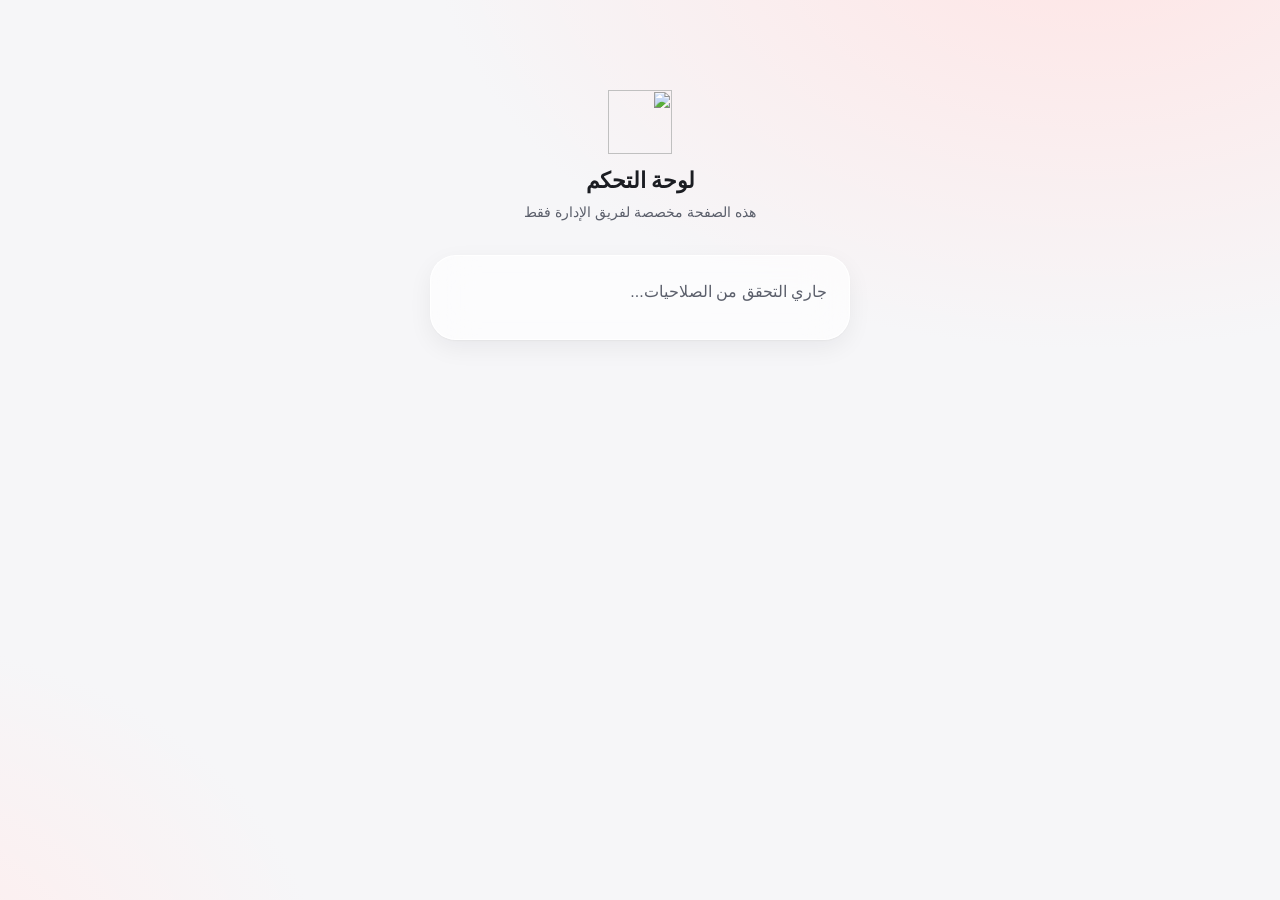
==== admin.html @ 40ae33b2 "Add files via upload" ====
<!DOCTYPE html>
<html lang="ar" dir="rtl">
<head>
<meta charset="UTF-8">
<meta name="viewport" content="width=device-width, initial-scale=1, viewport-fit=cover">
<title>سَرْمَد — لوحة التحكم</title>
<link rel="manifest" href="./manifest.json">
<link rel="apple-touch-icon" href="https://i.ibb.co/CyBhgJ0/icon.png">
<meta name="theme-color" content="#F6F6F8">
<link rel="stylesheet" href="./styles.css">
<style>
  .admin-wrap{ max-width:640px; margin:0 auto; padding: 20px 16px 60px; }
  .admin-tabs{ display:flex; gap:8px; overflow-x:auto; margin-bottom:18px; }
  .admin-tabs button{ white-space:nowrap; border:none; background:rgba(20,20,30,0.06); padding:9px 16px; border-radius:99px; font-weight:600; font-size:13px; cursor:pointer; color:var(--ink-soft); }
  .admin-tabs button.active{ background:var(--red); color:#fff; }
  .admin-panel{ display:none; }
  .admin-panel.active{ display:block; }
  .list-item{ display:flex; align-items:center; justify-content:space-between; padding:13px 16px; border-radius:16px; margin-bottom:8px; }
  .list-item .name{ font-weight:700; font-size:14px; }
  .list-item .sub{ font-size:12px; color:var(--ink-soft); }
  .danger-btn{ background:none; border:none; color:var(--red); cursor:pointer; font-size:12.5px; font-weight:700; }
  .form-card{ padding:18px; margin-bottom:20px; }
  .qbox{ border:1px solid var(--line); border-radius:14px; padding:12px; margin-bottom:10px; }
</style>
</head>
<body class="protected">
<div id="toast-host"></div>

<section id="admin-lock" class="screen active" style="padding-top:60px;">
  <div class="auth-hero">
    <img class="logo-mark allow-context" src="https://i.ibb.co/PZsJ4ptx/logo.png" alt="">
    <h1>لوحة التحكم</h1>
    <p>هذه الصفحة مخصصة لفريق الإدارة فقط</p>
  </div>
  <div class="glass" style="padding:22px; max-width:420px; margin:0 auto;">
    <p id="admin-lock-msg">جاري التحقق من الصلاحيات...</p>
  </div>
</section>

<div class="admin-wrap" id="admin-root" style="display:none;">
  <div class="topbar" style="border-radius:20px; margin-bottom:16px;">
    <img class="logo allow-context" src="https://i.ibb.co/PZsJ4ptx/logo.png">
    <a href="./index.html" class="icon-btn" style="text-decoration:none; display:flex; align-items:center; justify-content:center;">
      <svg viewBox="0 0 24 24" fill="none" stroke="currentColor" stroke-width="2" stroke-linecap="round"><path d="M9 21V9h6v12M3 10l9-7 9 7"/></svg>
    </a>
  </div>

  <div class="admin-tabs">
    <button class="active" data-panel="p-tracks">المسارات</button>
    <button data-panel="p-courses">الكورسات</button>
    <button data-panel="p-lectures">المحاضرات</button>
    <button data-panel="p-tasks">المهام</button>
    <button data-panel="p-forum">المنتدى</button>
  </div>

  <!-- المسارات -->
  <div class="admin-panel active" id="p-tracks">
    <form class="glass form-card" id="form-track">
      <h3>إضافة مسار</h3>
      <div class="field"><label>العنوان</label><input type="text" id="tr-title" required></div>
      <div class="field"><label>الوصف</label><textarea id="tr-desc" rows="2"></textarea></div>
      <div class="field"><label>رابط الصورة</label><input type="url" id="tr-image"></div>
      <div class="field"><label>الترتيب</label><input type="number" id="tr-order" value="1"></div>
      <button class="btn btn-primary btn-block" type="submit">إضافة</button>
    </form>
    <div id="list-tracks"></div>
  </div>

  <!-- الكورسات -->
  <div class="admin-panel" id="p-courses">
    <form class="glass form-card" id="form-course">
      <h3>إضافة كورس</h3>
      <div class="field"><label>المسار</label><select id="co-track" required></select></div>
      <div class="field"><label>العنوان</label><input type="text" id="co-title" required></div>
      <div class="field"><label>الوصف</label><textarea id="co-desc" rows="2"></textarea></div>
      <div class="field"><label>رابط الصورة</label><input type="url" id="co-image"></div>
      <div class="field"><label>المحاضر</label><input type="text" id="co-instructor"></div>
      <div class="field"><label>تاريخ البداية</label><input type="text" id="co-start" placeholder="مثال: 1 أكتوبر 2026"></div>
      <div class="field">
        <label><input type="checkbox" id="co-paid" style="width:auto; display:inline-block;"> كورس مدفوع</label>
      </div>
      <div class="field"><label>السعر ($)</label><input type="number" id="co-price" value="0"></div>
      <button class="btn btn-primary btn-block" type="submit">إضافة</button>
    </form>
    <div id="list-courses"></div>
  </div>

  <!-- المحاضرات -->
  <div class="admin-panel" id="p-lectures">
    <form class="glass form-card" id="form-lecture">
      <h3>إضافة محاضرة</h3>
      <div class="field"><label>الكورس</label><select id="le-course" required></select></div>
      <div class="field"><label>العنوان</label><input type="text" id="le-title" required></div>
      <div class="field"><label>الوصف</label><textarea id="le-desc" rows="2"></textarea></div>
      <div class="field"><label>رابط الصورة</label><input type="url" id="le-image"></div>
      <div class="field"><label>المدة (دقيقة)</label><input type="number" id="le-duration" value="10"></div>
      <div class="field"><label>الترتيب</label><input type="number" id="le-order" value="1"></div>
      <button class="btn btn-primary btn-block" type="submit">إضافة</button>
    </form>
    <div id="list-lectures"></div>
  </div>

  <!-- المهام -->
  <div class="admin-panel" id="p-tasks">
    <form class="glass form-card" id="form-task">
      <h3>إضافة مهمة</h3>
      <div class="field"><label>المحاضرة</label><select id="ta-lecture" required></select></div>
      <div class="field">
        <label>نوع المهمة</label>
        <select id="ta-type">
          <option value="json">محتوى تفاعلي (JSON)</option>
          <option value="pdf">ملف PDF</option>
          <option value="video">فيديو</option>
          <option value="mcq">اختبار MCQ</option>
          <option value="code">مهمة برمجية</option>
        </select>
      </div>
      <div class="field"><label>الترتيب</label><input type="number" id="ta-order" value="1"></div>
      <div class="field"><label>مدة الاختبار/المهمة (ثانية، اختياري)</label><input type="number" id="ta-time" placeholder="0 = بدون حد"></div>

      <div id="ta-fields-json" class="task-type-fields">
        <div class="field"><label>عنوان المحتوى</label><input type="text" id="tj-title"></div>
        <div class="field"><label>اللون (HEX)</label><input type="text" id="tj-color" value="#E23B3B"></div>
        <div class="field"><label>نص المحتوى</label><textarea id="tj-text" rows="3"></textarea></div>
        <div class="field"><label>رابط صورة (اختياري)</label><input type="url" id="tj-image"></div>
        <div class="field"><label>رابط خارجي (اختياري)</label><input type="url" id="tj-link"></div>
      </div>
      <div id="ta-fields-pdf" class="task-type-fields" style="display:none;">
        <div class="field"><label>رابط PDF (ينتهي بـ .pdf)</label><input type="url" id="tp-url" placeholder="https://files.catbox.moe/xxx.pdf"></div>
      </div>
      <div id="ta-fields-video" class="task-type-fields" style="display:none;">
        <div class="field"><label>رابط الفيديو (mp4 أو يوتيوب)</label><input type="url" id="tv-url"></div>
        <div class="field"><label>المدة التقديرية بالثانية (لفيديوهات يوتيوب)</label><input type="number" id="tv-est" value="120"></div>
      </div>
      <div id="ta-fields-mcq" class="task-type-fields" style="display:none;">
        <div id="mcq-builder"></div>
        <button type="button" class="btn btn-secondary" id="btn-add-q">+ إضافة سؤال</button>
      </div>
      <div id="ta-fields-code" class="task-type-fields" style="display:none;">
        <div class="field"><label>اللغة</label>
          <select id="tc-lang"><option value="javascript">JavaScript</option><option value="python">Python</option></select>
        </div>
        <div class="field"><label>التعليمات</label><textarea id="tc-instructions" rows="2"></textarea></div>
        <div class="field"><label>الكود المبدئي</label><textarea id="tc-starter" rows="3" style="direction:ltr; font-family:monospace;"></textarea></div>
      </div>

      <button class="btn btn-primary btn-block" type="submit" style="margin-top:8px;">إضافة المهمة</button>
    </form>
    <div id="list-tasks"></div>
  </div>

  <!-- المنتدى -->
  <div class="admin-panel" id="p-forum">
    <h3 style="margin-bottom:10px;">مشاركات المنتدى</h3>
    <div id="list-forum"></div>
  </div>
</div>

<script type="module" src="./admin.js"></script>
</body>
</html>
---- styles.css ----
/* ============================================================
   سَرْمَد — نظام التصميم
   زجاجية بيضاء، عربي RTL، فونتات مخصصة
   ============================================================ */

@font-face {
  font-family: "SarmadHeading";
  src: url("https://files.catbox.moe/fwgw08.otf") format("opentype");
  font-display: swap;
}
@font-face {
  font-family: "SarmadBody";
  src: url("https://files.catbox.moe/jernkn.otf") format("opentype");
  font-display: swap;
}
@font-face {
  font-family: "SarmadArticle";
  src: url("https://files.catbox.moe/mmhk4x.otf") format("opentype");
  font-display: swap;
}
@font-face {
  font-family: "SarmadMeta";
  src: url("https://files.catbox.moe/gsv6s7.otf") format("opentype");
  font-display: swap;
}

:root{
  --red:        #E23B3B;
  --red-dim:    #E23B3B22;
  --ink:        #1B1D22;
  --ink-soft:   #5B5F6B;
  --line:       #ECECF0;
  --bg:         #F6F6F8;
  --glass-bg:   rgba(255,255,255,0.62);
  --glass-bg-strong: rgba(255,255,255,0.82);
  --glass-border: rgba(255,255,255,0.9);
  --shadow-1:   0 1px 2px rgba(20,20,30,0.04), 0 8px 24px rgba(20,20,30,0.06);
  --shadow-2:   0 2px 6px rgba(20,20,30,0.06), 0 20px 48px rgba(20,20,30,0.10);
  --radius-lg:  26px;
  --radius-md:  18px;
  --radius-sm:  12px;
  --safe-top: env(safe-area-inset-top, 0px);
  --safe-bottom: env(safe-area-inset-bottom, 0px);
}

*{ box-sizing: border-box; -webkit-tap-highlight-color: transparent; }
html,body{ height:100%; }
body{
  margin:0;
  direction: rtl;
  font-family: "SarmadBody","SF Pro Text",-apple-system,BlinkMacSystemFont,"Segoe UI",sans-serif;
  background:
    radial-gradient(1200px 800px at 85% -10%, #ffe4e4 0%, transparent 55%),
    radial-gradient(900px 700px at -10% 110%, #ffecec 0%, transparent 50%),
    var(--bg);
  color: var(--ink);
  -webkit-font-smoothing: antialiased;
  overscroll-behavior-y: contain;
}
h1,h2,h3,h4{
  font-family: "SarmadHeading","SarmadBody",sans-serif;
  font-weight: 700;
  margin: 0 0 6px;
  letter-spacing: -0.01em;
}
p{ margin: 0 0 10px; color: var(--ink-soft); line-height: 1.8; }
.article, .task-content-text{ font-family:"SarmadArticle","SarmadBody",sans-serif; line-height: 1.9; }
.meta, time, .meta-text{ font-family:"SarmadMeta","SarmadBody",sans-serif; color: var(--ink-soft); font-size: 13px; }
a{ color: inherit; text-decoration:none; }
button{ font-family: inherit; }
img{ -webkit-user-drag:none; user-drag:none; }

/* ---------- حماية المحتوى ---------- */
.protected, .protected *{
  -webkit-user-select:none; -moz-user-select:none; user-select:none;
  -webkit-touch-callout:none;
}
.protected img, .protected video{ pointer-events:none; }
.protected img.allow-tap, .protected video.allow-tap{ pointer-events:auto; }

/* ---------- تخطيط عام ---------- */
#app{ min-height:100%; padding-bottom: calc(84px + var(--safe-bottom)); }
.screen{ display:none; padding: calc(18px + var(--safe-top)) 18px 24px; max-width: 560px; margin:0 auto; animation: fadeUp .35s ease; }
.screen.active{ display:block; }
@keyframes fadeUp{ from{opacity:0; transform:translateY(10px);} to{opacity:1; transform:translateY(0);} }

/* ---------- الزجاجية ---------- */
.glass{
  background: var(--glass-bg);
  backdrop-filter: blur(22px) saturate(160%);
  -webkit-backdrop-filter: blur(22px) saturate(160%);
  border: 1px solid var(--glass-border);
  border-radius: var(--radius-lg);
  box-shadow: var(--shadow-1);
}
.glass-strong{
  background: var(--glass-bg-strong);
  backdrop-filter: blur(28px) saturate(180%);
  -webkit-backdrop-filter: blur(28px) saturate(180%);
  border: 1px solid var(--glass-border);
  border-radius: var(--radius-lg);
  box-shadow: var(--shadow-2);
}

/* ---------- شريط علوي ---------- */
.topbar{
  position: sticky; top:0; z-index: 30;
  display:flex; align-items:center; justify-content:space-between;
  padding: calc(10px + var(--safe-top)) 16px 10px;
  background: rgba(246,246,248,0.75);
  backdrop-filter: blur(18px);
  -webkit-backdrop-filter: blur(18px);
  border-bottom: 1px solid var(--line);
}
.topbar .logo{ height: 30px; }
.topbar .icon-btn{ width:38px; height:38px; }

/* ---------- أزرار ---------- */
.btn{
  display:inline-flex; align-items:center; justify-content:center; gap:8px;
  border:none; border-radius: 999px; padding: 14px 22px;
  font-size:15px; font-weight:600; cursor:pointer;
  transition: transform .15s ease, opacity .15s ease, box-shadow .15s ease;
}
.btn:active{ transform: scale(0.96); }
.btn-primary{ background: var(--red); color:#fff; box-shadow: 0 10px 24px rgba(226,59,59,0.35); }
.btn-secondary{ background: rgba(20,20,30,0.05); color: var(--ink); }
.btn-ghost{ background: transparent; color: var(--red); }
.btn-block{ width:100%; }
.btn:disabled{ opacity:.45; cursor:not-allowed; box-shadow:none; }
.icon-btn{
  display:inline-flex; align-items:center; justify-content:center;
  width:42px; height:42px; border-radius:50%; border:none;
  background: rgba(20,20,30,0.05); color: var(--ink); cursor:pointer;
}
.icon-btn:active{ transform: scale(0.92); }
.icon-btn svg{ width:20px; height:20px; }

/* ---------- حقول الإدخال ---------- */
.field{ margin-bottom: 14px; }
.field label{ display:block; font-size:13px; color: var(--ink-soft); margin-bottom:6px; padding-inline-start:4px; }
.field input, .field select, .field textarea{
  width:100%; border:1px solid var(--line); background:#fff;
  border-radius: var(--radius-sm); padding: 13px 15px; font-size:15px;
  color: var(--ink); outline:none; font-family:"SarmadBody",sans-serif;
  transition: border-color .15s ease, box-shadow .15s ease;
}
.field input:focus, .field select:focus, .field textarea:focus{
  border-color: var(--red); box-shadow: 0 0 0 4px var(--red-dim);
}
.field .hint{ font-size:12px; color:#9AA; margin-top:4px; padding-inline-start:4px; }
.field .err{ font-size:12px; color: var(--red); margin-top:4px; padding-inline-start:4px; display:none; }
.field.invalid input{ border-color: var(--red); }
.field.invalid .err{ display:block; }

/* ---------- بطاقات ---------- */
.card{ padding:16px; margin-bottom:14px; cursor:pointer; }
.card-row{ display:flex; align-items:center; gap:14px; }
.card-thumb{ width:64px; height:64px; border-radius:16px; object-fit:cover; flex-shrink:0; background:#eee; }
.card-thumb-wide{ width:100%; height:150px; border-radius:18px; object-fit:cover; background:#eee; margin-bottom:12px; }
.card-title{ font-size:16px; font-weight:700; margin-bottom:2px; }
.card-desc{ font-size:13px; color: var(--ink-soft); margin:0; display:-webkit-box; -webkit-line-clamp:2; -webkit-box-orient:vertical; overflow:hidden; }
.badge{ display:inline-flex; align-items:center; gap:4px; font-size:11px; font-weight:700; padding:4px 10px; border-radius:999px; background: var(--red-dim); color: var(--red); }
.badge-lock{ background: rgba(20,20,30,0.08); color: var(--ink-soft); }
.badge-done{ background:#e6f6ea; color:#1c9c4a; }

/* ---------- شريط تمرير مميز ---------- */
::-webkit-scrollbar{ width:6px; height:6px; }
::-webkit-scrollbar-track{ background:transparent; }
::-webkit-scrollbar-thumb{ background: linear-gradient(var(--red), #b52222); border-radius:99px; }
* { scrollbar-width: thin; scrollbar-color: var(--red) transparent; }

.h-scroll{ display:flex; gap:12px; overflow-x:auto; padding: 4px 2px 14px; scroll-snap-type:x mandatory; }
.h-scroll::-webkit-scrollbar{ height:4px; }
.h-scroll > *{ scroll-snap-align:start; flex-shrink:0; }

/* ---------- التنقل السفلي ---------- */
.tabbar{
  position: fixed; bottom:0; inset-inline:0; z-index:40;
  display:flex; justify-content:space-around; align-items:center;
  padding: 10px 10px calc(10px + var(--safe-bottom));
  background: rgba(255,255,255,0.75);
  backdrop-filter: blur(24px) saturate(180%);
  -webkit-backdrop-filter: blur(24px) saturate(180%);
  border-top:1px solid var(--line);
}
.tab-item{ display:flex; flex-direction:column; align-items:center; gap:4px; background:none; border:none; color:#B7B9C2; cursor:pointer; padding:6px 10px; flex:1; }
.tab-item svg{ width:23px; height:23px; }
.tab-item span{ font-size:10.5px; font-weight:600; }
.tab-item.active{ color: var(--red); }

/* ---------- عناصر التقدم ---------- */
.progress-track{ height:6px; border-radius:99px; background: rgba(20,20,30,0.08); overflow:hidden; }
.progress-fill{ height:100%; background: linear-gradient(90deg, var(--red), #ff7676); border-radius:99px; transition: width .4s ease; }

/* ---------- مودال ---------- */
.overlay{ position:fixed; inset:0; background: rgba(20,20,28,0.45); backdrop-filter: blur(4px); z-index:60; display:none; align-items:flex-end; justify-content:center; }
.overlay.active{ display:flex; }
.sheet{ width:100%; max-width:560px; max-height:88vh; overflow-y:auto; padding:20px 18px calc(24px + var(--safe-bottom)); animation: slideUp .3s ease; border-radius: 26px 26px 0 0; }
@keyframes slideUp{ from{transform:translateY(40px); opacity:0;} to{transform:translateY(0); opacity:1;} }
.sheet-handle{ width:40px; height:5px; background:#DDD; border-radius:99px; margin: 0 auto 16px; }

/* ---------- تبويبات داخلية ---------- */
.segmented{ display:flex; background: rgba(20,20,30,0.06); border-radius:14px; padding:4px; gap:4px; margin-bottom:16px; }
.segmented button{ flex:1; border:none; background:transparent; padding:9px; border-radius:10px; font-size:13px; font-weight:600; color: var(--ink-soft); cursor:pointer; }
.segmented button.active{ background:#fff; color: var(--red); box-shadow: var(--shadow-1); }

/* ---------- حالات فارغة / تحميل ---------- */
.empty{ text-align:center; padding: 50px 20px; color: var(--ink-soft); }
.empty svg{ width:52px; height:52px; opacity:.35; margin-bottom:14px; }
.spinner{ width:26px; height:26px; border-radius:50%; border:3px solid rgba(226,59,59,0.18); border-top-color: var(--red); animation: spin .7s linear infinite; margin:30px auto; }
@keyframes spin{ to{ transform:rotate(360deg);} }
.skeleton{ background: linear-gradient(90deg,#eee 25%,#f5f5f5 37%,#eee 63%); background-size:400% 100%; animation: shimmer 1.4s ease infinite; border-radius:16px; }
@keyframes shimmer{ 0%{background-position:100% 0;} 100%{background-position:-100% 0;} }

/* ---------- توست ---------- */
#toast-host{ position:fixed; top: calc(14px + var(--safe-top)); inset-inline:0; z-index:80; display:flex; flex-direction:column; align-items:center; gap:8px; pointer-events:none; }
.toast{ background: var(--ink); color:#fff; padding:11px 18px; border-radius:14px; font-size:13.5px; box-shadow: var(--shadow-2); max-width:90%; text-align:center; }

/* ---------- شاشة الدخول/التسجيل ---------- */
.auth-hero{ text-align:center; padding: 30px 0 20px; }
.auth-hero .logo-mark{ width:64px; height:64px; margin: 0 auto 14px; }
.auth-hero h1{ font-size:22px; }
.auth-hero p{ font-size:14px; }
.auth-switch{ text-align:center; margin-top:18px; font-size:13.5px; color: var(--ink-soft); }
.auth-switch b{ color: var(--red); cursor:pointer; }
.divider-or{ display:flex; align-items:center; gap:10px; margin: 18px 0; color:#BBB; font-size:12px; }
.divider-or::before, .divider-or::after{ content:""; flex:1; height:1px; background: var(--line); }
.google-btn{ display:flex; align-items:center; justify-content:center; gap:10px; width:100%; padding:13px; border-radius: var(--radius-sm); border:1px solid var(--line); background:#fff; font-weight:600; font-size:14.5px; cursor:pointer; }

/* ---------- مشغل الفيديو ---------- */
.video-wrap{ position:relative; width:100%; aspect-ratio:16/9; border-radius:20px; overflow:hidden; background:#111; margin-bottom:16px; }
.video-wrap video, .video-wrap iframe{ width:100%; height:100%; border:0; }
.video-note{ font-size:12px; color: var(--ink-soft); text-align:center; margin-top:-6px; margin-bottom:14px; }

/* ---------- المهام ---------- */
.task-row{ display:flex; align-items:center; gap:14px; padding:15px; border-radius:18px; margin-bottom:10px; }
.task-row.locked{ opacity:.5; }
.task-icon{ width:42px; height:42px; border-radius:13px; display:flex; align-items:center; justify-content:center; background: var(--red-dim); color: var(--red); flex-shrink:0; }
.task-icon svg{ width:20px; height:20px; }
.task-body{ flex:1; min-width:0; }
.task-body .t{ font-weight:700; font-size:14.5px; }
.task-body .s{ font-size:12px; color: var(--ink-soft); }

.mcq-option{ display:flex; align-items:center; gap:12px; padding:14px 16px; border-radius:16px; border:1.5px solid var(--line); background:#fff; margin-bottom:10px; cursor:pointer; }
.mcq-option.selected{ border-color: var(--red); background: var(--red-dim); }
.mcq-option.correct{ border-color:#1c9c4a; background:#e6f6ea; }
.mcq-option.wrong{ border-color: var(--red); background: var(--red-dim); }
.mcq-dot{ width:20px; height:20px; border-radius:50%; border:2px solid #DDD; flex-shrink:0; }
.mcq-option.selected .mcq-dot{ border-color: var(--red); background: var(--red); }

.ai-trap{ position:absolute; opacity:0.01; font-size:1px; line-height:0; height:0; width:0; overflow:hidden; pointer-events:none; user-select:none; }

.code-editor{ width:100%; min-height:220px; background:#161821; color:#eaeaf2; font-family:"SFMono-Regular",Menlo,Consolas,monospace; font-size:13.5px; border-radius:18px; padding:16px; border:none; direction:ltr; text-align:left; resize:vertical; }
.code-output{ background:#0e0f14; color:#9be79b; font-family:monospace; font-size:12.5px; padding:14px; border-radius:14px; direction:ltr; text-align:left; white-space:pre-wrap; min-height:60px; margin-top:10px; }

.pdf-frame{ width:100%; height:60vh; border-radius:18px; border:1px solid var(--line); background:#fff; }

.timer-chip{ display:inline-flex; align-items:center; gap:6px; background: var(--ink); color:#fff; padding:6px 14px; border-radius:99px; font-size:13px; font-weight:700; font-family:"SarmadMeta",sans-serif; direction:ltr; }

/* ---------- المنتدى ---------- */
.post{ padding:16px; margin-bottom:12px; }
.post-head{ display:flex; align-items:center; gap:10px; margin-bottom:8px; }
.avatar{ width:38px; height:38px; border-radius:50%; background: linear-gradient(135deg,var(--red),#ff9e9e); color:#fff; display:flex; align-items:center; justify-content:center; font-weight:700; font-size:14px; flex-shrink:0; }
.post-images{ display:flex; gap:8px; overflow-x:auto; margin-top:10px; }
.post-images img{ width:120px; height:120px; border-radius:14px; object-fit:cover; }

/* ---------- شارة اشتراك / سعر ---------- */
.price-tag{ font-family:"SarmadMeta",sans-serif; font-weight:700; }
.pill-row{ display:flex; gap:8px; flex-wrap:wrap; margin-bottom:14px; }
.pill{ padding:7px 14px; border-radius:99px; background: rgba(20,20,30,0.06); font-size:12.5px; font-weight:600; }

/* ---------- واتر مارك التقارير ---------- */
.report-watermark{ position:relative; }
.report-watermark::after{
  content:""; position:absolute; inset:0; pointer-events:none;
  background-image: url('https://i.ibb.co/PZsJ4ptx/logo.png');
  background-repeat:no-repeat; background-position:center; background-size:120px;
  opacity:0.06;
}

.section-title{ display:flex; align-items:center; justify-content:space-between; margin: 22px 0 12px; }
.section-title h2{ font-size:17px; }
.section-title a{ font-size:12.5px; color: var(--red); font-weight:600; }

.locked-banner{ display:flex; align-items:center; gap:10px; padding:13px 16px; border-radius:16px; background: rgba(20,20,30,0.05); font-size:13px; color: var(--ink-soft); margin-bottom:14px; }

@media (min-width: 640px){
  .tabbar{ max-width:560px; inset-inline:0; margin:0 auto; border-radius: 26px 26px 0 0; }
}
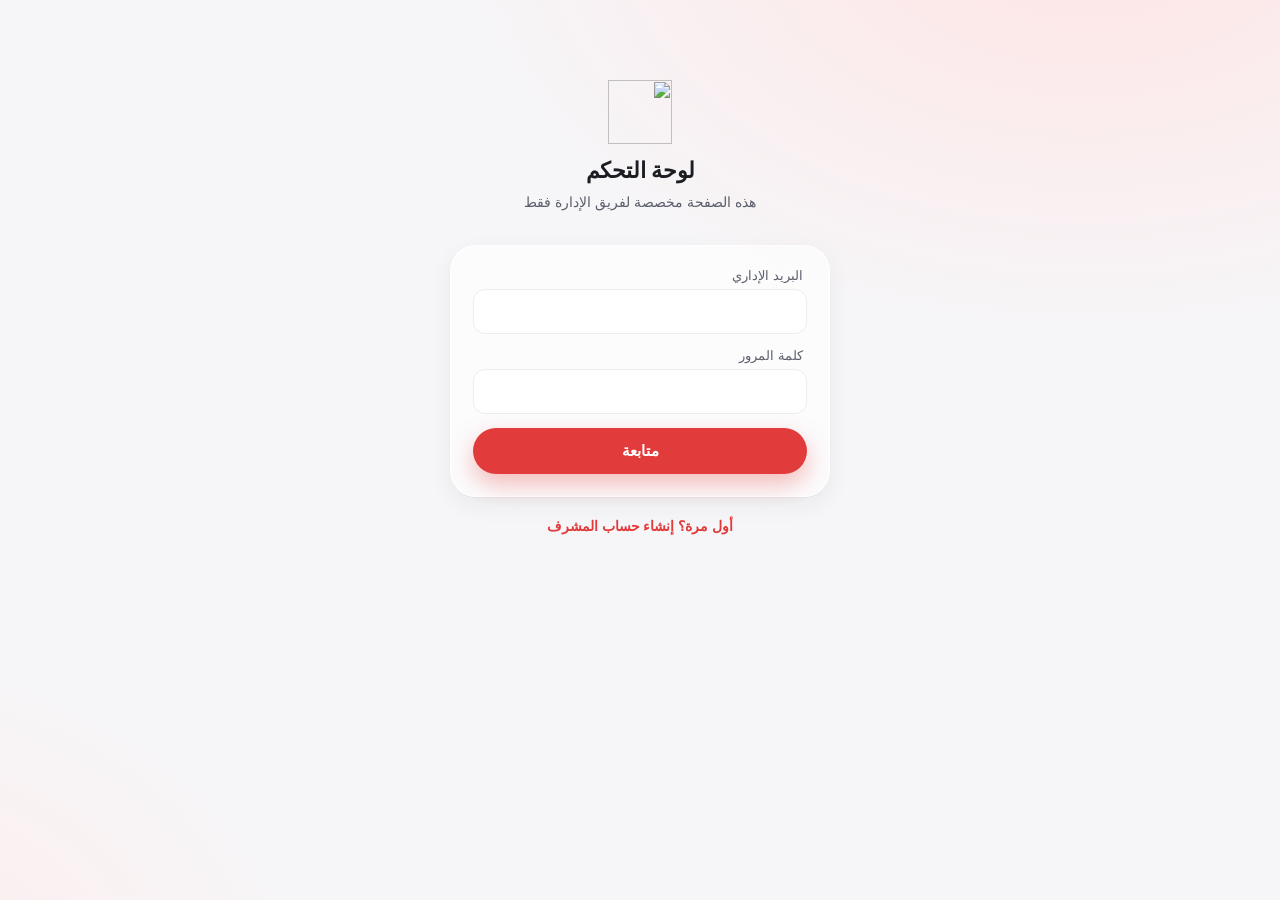
==== commit f6f059b1: "Add files via upload" ====
--- a/admin.html
+++ b/admin.html
@@ -21,19 +21,61 @@
   .danger-btn{ background:none; border:none; color:var(--red); cursor:pointer; font-size:12.5px; font-weight:700; }
   .form-card{ padding:18px; margin-bottom:20px; }
   .qbox{ border:1px solid var(--line); border-radius:14px; padding:12px; margin-bottom:10px; }
+  .user-card{ padding:14px 16px; margin-bottom:8px; }
+  .user-card .row{ display:flex; justify-content:space-between; font-size:12.5px; color:var(--ink-soft); margin-top:2px; }
+  .reply-item{ background:rgba(20,20,30,0.05); border-radius:12px; padding:9px 12px; margin-top:8px; font-size:13px; }
+  .reply-item .who{ font-weight:700; font-size:12px; color:var(--red); margin-bottom:2px; }
+  .reply-box{ display:flex; gap:8px; margin-top:10px; }
+  .reply-box input{ flex:1; border:1px solid var(--line); border-radius:12px; padding:9px 12px; font-size:13px; font-family:inherit; }
+  .stat-card{ padding:18px; text-align:center; }
+  .stat-card .num{ font-size:26px; font-weight:800; color:var(--red); }
+  .stat-card .lbl{ font-size:12px; color:var(--ink-soft); margin-top:4px; }
+  .log-item{ padding:11px 15px; margin-bottom:6px; font-size:12.5px; }
 </style>
 </head>
 <body class="protected">
 <div id="toast-host"></div>
 
-<section id="admin-lock" class="screen active" style="padding-top:60px;">
+<section id="admin-lock" class="screen active" style="padding-top:50px;">
   <div class="auth-hero">
     <img class="logo-mark allow-context" src="https://i.ibb.co/PZsJ4ptx/logo.png" alt="">
     <h1>لوحة التحكم</h1>
     <p>هذه الصفحة مخصصة لفريق الإدارة فقط</p>
   </div>
-  <div class="glass" style="padding:22px; max-width:420px; margin:0 auto;">
-    <p id="admin-lock-msg">جاري التحقق من الصلاحيات...</p>
+
+  <!-- الخطوة 1: حساب المشرف -->
+  <div id="step-email">
+    <form class="glass" style="padding:22px; max-width:380px; margin:0 auto;" id="form-admin-login">
+      <div class="field"><label>البريد الإداري</label><input type="email" id="admin-email-input" required autocomplete="username"></div>
+      <div class="field"><label>كلمة المرور</label><input type="password" id="admin-pass-input" required autocomplete="current-password"></div>
+      <div class="err" id="admin-email-err" style="display:none; margin-bottom:10px;">بيانات الدخول غير صحيحة أو هذا الحساب ليس حساب المشرف</div>
+      <button type="submit" class="btn btn-primary btn-block">متابعة</button>
+    </form>
+    <p class="auth-switch">
+      <b id="toggle-admin-signup">أول مرة؟ إنشاء حساب المشرف</b>
+    </p>
+  </div>
+
+  <div id="step-email-signup" style="display:none;">
+    <form class="glass" style="padding:22px; max-width:380px; margin:0 auto;" id="form-admin-signup">
+      <div class="field"><label>البريد الإداري</label><input type="email" id="admin-signup-email" required placeholder="contact@sarmad.qd.je"></div>
+      <div class="field"><label>كلمة مرور جديدة</label><input type="password" id="admin-signup-pass" required minlength="6"></div>
+      <div class="err" id="admin-signup-err" style="display:none; margin-bottom:10px;">هذا البريد ليس بريد المشرف المعتمد</div>
+      <button type="submit" class="btn btn-primary btn-block">إنشاء حساب المشرف</button>
+    </form>
+    <p class="auth-switch"><b id="toggle-admin-login">لدي حساب بالفعل، دخول</b></p>
+  </div>
+
+  <!-- الخطوة 2: رمز PIN -->
+  <div id="step-pin" style="display:none;">
+    <form class="glass" style="padding:22px; max-width:380px; margin:0 auto;" id="form-pin">
+      <div class="field">
+        <label>أدخل رمز الدخول (PIN)</label>
+        <input type="password" inputmode="numeric" maxlength="4" id="admin-pin-input" placeholder="••••" style="text-align:center; font-size:22px; letter-spacing:8px;">
+        <div class="err" id="pin-err">الرمز غير صحيح</div>
+      </div>
+      <button type="submit" class="btn btn-primary btn-block">دخول اللوحة</button>
+    </form>
   </div>
 </section>
 
@@ -51,6 +93,10 @@
     <button data-panel="p-lectures">المحاضرات</button>
     <button data-panel="p-tasks">المهام</button>
     <button data-panel="p-forum">المنتدى</button>
+    <button data-panel="p-reports">البلاغات</button>
+    <button data-panel="p-users">المستخدمون</button>
+    <button data-panel="p-stats">الإحصائيات</button>
+    <button data-panel="p-log">السجل</button>
   </div>
 
   <!-- المسارات -->
@@ -59,7 +105,16 @@
       <h3>إضافة مسار</h3>
       <div class="field"><label>العنوان</label><input type="text" id="tr-title" required></div>
       <div class="field"><label>الوصف</label><textarea id="tr-desc" rows="2"></textarea></div>
-      <div class="field"><label>رابط الصورة</label><input type="url" id="tr-image"></div>
+      <div class="field">
+        <label>صورة المسار</label>
+        <input type="url" id="tr-image" placeholder="الصق رابطًا أو ارفع صورة">
+        <div style="display:flex; align-items:center; gap:10px; margin-top:8px;">
+          <label class="btn btn-secondary" style="cursor:pointer; font-size:12.5px; padding:9px 14px;">رفع صورة عبر ImgBB
+            <input type="file" accept="image/*" data-upload-target="tr-image" class="img-upload-input" style="display:none;">
+          </label>
+          <img class="upload-preview" data-preview-for="tr-image" style="width:40px;height:40px;border-radius:10px;object-fit:cover;display:none;">
+        </div>
+      </div>
       <div class="field"><label>الترتيب</label><input type="number" id="tr-order" value="1"></div>
       <button class="btn btn-primary btn-block" type="submit">إضافة</button>
     </form>
@@ -73,7 +128,16 @@
       <div class="field"><label>المسار</label><select id="co-track" required></select></div>
       <div class="field"><label>العنوان</label><input type="text" id="co-title" required></div>
       <div class="field"><label>الوصف</label><textarea id="co-desc" rows="2"></textarea></div>
-      <div class="field"><label>رابط الصورة</label><input type="url" id="co-image"></div>
+      <div class="field">
+        <label>صورة الكورس</label>
+        <input type="url" id="co-image" placeholder="الصق رابطًا أو ارفع صورة">
+        <div style="display:flex; align-items:center; gap:10px; margin-top:8px;">
+          <label class="btn btn-secondary" style="cursor:pointer; font-size:12.5px; padding:9px 14px;">رفع صورة عبر ImgBB
+            <input type="file" accept="image/*" data-upload-target="co-image" class="img-upload-input" style="display:none;">
+          </label>
+          <img class="upload-preview" data-preview-for="co-image" style="width:40px;height:40px;border-radius:10px;object-fit:cover;display:none;">
+        </div>
+      </div>
       <div class="field"><label>المحاضر</label><input type="text" id="co-instructor"></div>
       <div class="field"><label>تاريخ البداية</label><input type="text" id="co-start" placeholder="مثال: 1 أكتوبر 2026"></div>
       <div class="field">
@@ -92,7 +156,16 @@
       <div class="field"><label>الكورس</label><select id="le-course" required></select></div>
       <div class="field"><label>العنوان</label><input type="text" id="le-title" required></div>
       <div class="field"><label>الوصف</label><textarea id="le-desc" rows="2"></textarea></div>
-      <div class="field"><label>رابط الصورة</label><input type="url" id="le-image"></div>
+      <div class="field">
+        <label>صورة المحاضرة</label>
+        <input type="url" id="le-image" placeholder="الصق رابطًا أو ارفع صورة">
+        <div style="display:flex; align-items:center; gap:10px; margin-top:8px;">
+          <label class="btn btn-secondary" style="cursor:pointer; font-size:12.5px; padding:9px 14px;">رفع صورة عبر ImgBB
+            <input type="file" accept="image/*" data-upload-target="le-image" class="img-upload-input" style="display:none;">
+          </label>
+          <img class="upload-preview" data-preview-for="le-image" style="width:40px;height:40px;border-radius:10px;object-fit:cover;display:none;">
+        </div>
+      </div>
       <div class="field"><label>المدة (دقيقة)</label><input type="number" id="le-duration" value="10"></div>
       <div class="field"><label>الترتيب</label><input type="number" id="le-order" value="1"></div>
       <button class="btn btn-primary btn-block" type="submit">إضافة</button>
@@ -122,11 +195,22 @@
         <div class="field"><label>عنوان المحتوى</label><input type="text" id="tj-title"></div>
         <div class="field"><label>اللون (HEX)</label><input type="text" id="tj-color" value="#E23B3B"></div>
         <div class="field"><label>نص المحتوى</label><textarea id="tj-text" rows="3"></textarea></div>
-        <div class="field"><label>رابط صورة (اختياري)</label><input type="url" id="tj-image"></div>
+        <div class="field">
+          <label>رابط صورة (اختياري)</label>
+          <input type="url" id="tj-image" placeholder="الصق رابطًا أو ارفع صورة">
+          <div style="display:flex; align-items:center; gap:10px; margin-top:8px;">
+            <label class="btn btn-secondary" style="cursor:pointer; font-size:12.5px; padding:9px 14px;">رفع صورة عبر ImgBB
+              <input type="file" accept="image/*" data-upload-target="tj-image" class="img-upload-input" style="display:none;">
+            </label>
+            <img class="upload-preview" data-preview-for="tj-image" style="width:40px;height:40px;border-radius:10px;object-fit:cover;display:none;">
+          </div>
+        </div>
         <div class="field"><label>رابط خارجي (اختياري)</label><input type="url" id="tj-link"></div>
       </div>
       <div id="ta-fields-pdf" class="task-type-fields" style="display:none;">
-        <div class="field"><label>رابط PDF (ينتهي بـ .pdf)</label><input type="url" id="tp-url" placeholder="https://files.catbox.moe/xxx.pdf"></div>
+        <div class="field"><label>رابط PDF (ينتهي بـ .pdf)</label><input type="url" id="tp-url" placeholder="https://files.catbox.moe/xxx.pdf">
+          <div class="hint">ارفع الملف على أي مستضيف روابط مباشرة (مثل catbox.moe) والصق الرابط هنا — الرفع المباشر هنا متاح للصور فقط عبر ImgBB</div>
+        </div>
       </div>
       <div id="ta-fields-video" class="task-type-fields" style="display:none;">
         <div class="field"><label>رابط الفيديو (mp4 أو يوتيوب)</label><input type="url" id="tv-url"></div>
@@ -154,6 +238,30 @@
     <h3 style="margin-bottom:10px;">مشاركات المنتدى</h3>
     <div id="list-forum"></div>
   </div>
+
+  <!-- المستخدمون -->
+  <div class="admin-panel" id="p-users">
+    <h3 style="margin-bottom:10px;">المستخدمون المسجّلون</h3>
+    <div id="list-users"><div class="spinner"></div></div>
+  </div>
+
+  <!-- البلاغات -->
+  <div class="admin-panel" id="p-reports">
+    <h3 style="margin-bottom:10px;">بلاغات المنتدى</h3>
+    <div id="list-reports"><div class="spinner"></div></div>
+  </div>
+
+  <!-- الإحصائيات -->
+  <div class="admin-panel" id="p-stats">
+    <h3 style="margin-bottom:10px;">نظرة عامة</h3>
+    <div id="stats-grid" style="display:grid; grid-template-columns:1fr 1fr; gap:10px;"><div class="spinner"></div></div>
+  </div>
+
+  <!-- سجل عمليات الأدمن -->
+  <div class="admin-panel" id="p-log">
+    <h3 style="margin-bottom:10px;">سجل عمليات الإدارة</h3>
+    <div id="list-log"><div class="spinner"></div></div>
+  </div>
 </div>
 
 <script type="module" src="./admin.js"></script>
